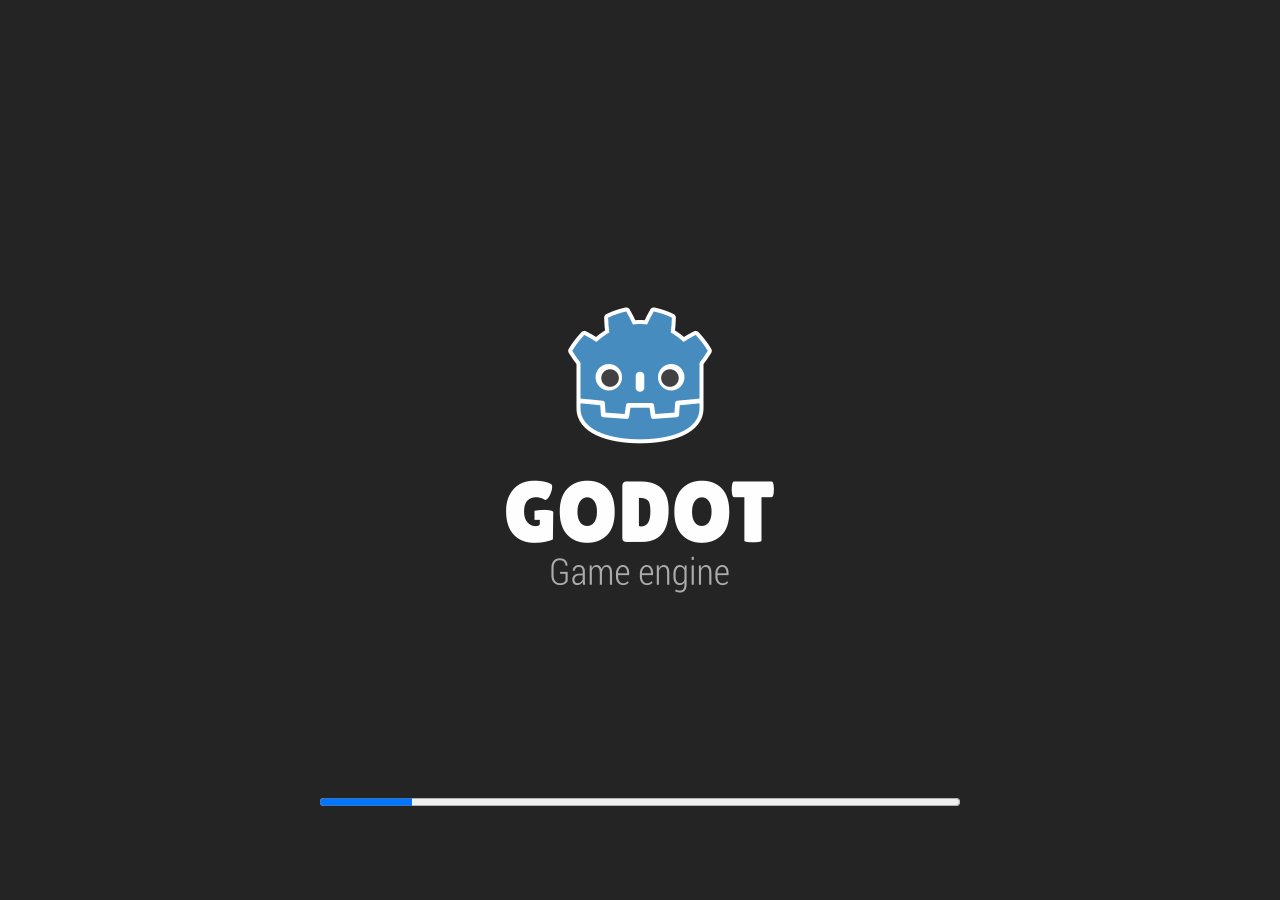
==== index.html @ f8bcf808 "Web export from megumi-joy/sea-hunter@dbbbb89ec7ac269d29a5262772f3e9b4a977f1ab" ====
<!DOCTYPE html>
<html lang="en">
	<head>
		<meta charset="utf-8">
		<meta name="viewport" content="width=device-width, user-scalable=no, initial-scale=1.0">
		<title>Sea Hunter</title>
		<style>
html, body, #canvas {
	margin: 0;
	padding: 0;
	border: 0;
}

body {
	color: white;
	background-color: black;
	overflow: hidden;
	touch-action: none;
}

#canvas {
	display: block;
}

#canvas:focus {
	outline: none;
}

#status, #status-splash, #status-progress {
	position: absolute;
	left: 0;
	right: 0;
}

#status, #status-splash {
	top: 0;
	bottom: 0;
}

#status {
	background-color: #242424;
	display: flex;
	flex-direction: column;
	justify-content: center;
	align-items: center;
	visibility: hidden;
}

#status-splash {
	max-height: 100%;
	max-width: 100%;
	margin: auto;
}

#status-progress, #status-notice {
	display: none;
}

#status-progress {
	bottom: 10%;
	width: 50%;
	margin: 0 auto;
}

#status-notice {
	background-color: #5b3943;
	border-radius: 0.5rem;
	border: 1px solid #9b3943;
	color: #e0e0e0;
	font-family: 'Noto Sans', 'Droid Sans', Arial, sans-serif;
	line-height: 1.3;
	margin: 0 2rem;
	overflow: hidden;
	padding: 1rem;
	text-align: center;
	z-index: 1;
}
		</style>
		<link id="-gd-engine-icon" rel="icon" type="image/png" href="index.icon.png" />
<link rel="apple-touch-icon" href="index.apple-touch-icon.png"/>
<link rel="manifest" href="index.manifest.json">

	</head>
	<body>
		<canvas id="canvas">
			Your browser does not support the canvas tag.
		</canvas>

		<noscript>
			Your browser does not support JavaScript.
		</noscript>

		<div id="status">
			<img id="status-splash" src="index.png" alt="">
			<progress id="status-progress"></progress>
			<div id="status-notice"></div>
		</div>

		<script src="index.js"></script>
		<script>
const GODOT_CONFIG = {"args":[],"canvasResizePolicy":2,"ensureCrossOriginIsolationHeaders":true,"executable":"index","experimentalVK":false,"fileSizes":{"index.pck":6008544,"index.wasm":35376909},"focusCanvas":true,"gdextensionLibs":[],"serviceWorker":"index.service.worker.js"};
const GODOT_THREADS_ENABLED = false;
const engine = new Engine(GODOT_CONFIG);

(function () {
	const statusOverlay = document.getElementById('status');
	const statusProgress = document.getElementById('status-progress');
	const statusNotice = document.getElementById('status-notice');

	let initializing = true;
	let statusMode = '';

	function setStatusMode(mode) {
		if (statusMode === mode || !initializing) {
			return;
		}
		if (mode === 'hidden') {
			statusOverlay.remove();
			initializing = false;
			return;
		}
		statusOverlay.style.visibility = 'visible';
		statusProgress.style.display = mode === 'progress' ? 'block' : 'none';
		statusNotice.style.display = mode === 'notice' ? 'block' : 'none';
		statusMode = mode;
	}

	function setStatusNotice(text) {
		while (statusNotice.lastChild) {
			statusNotice.removeChild(statusNotice.lastChild);
		}
		const lines = text.split('\n');
		lines.forEach((line) => {
			statusNotice.appendChild(document.createTextNode(line));
			statusNotice.appendChild(document.createElement('br'));
		});
	}

	function displayFailureNotice(err) {
		console.error(err);
		if (err instanceof Error) {
			setStatusNotice(err.message);
		} else if (typeof err === 'string') {
			setStatusNotice(err);
		} else {
			setStatusNotice('An unknown error occured');
		}
		setStatusMode('notice');
		initializing = false;
	}

	const missing = Engine.getMissingFeatures({
		threads: GODOT_THREADS_ENABLED,
	});

	if (missing.length !== 0) {
		if (GODOT_CONFIG['serviceWorker'] && GODOT_CONFIG['ensureCrossOriginIsolationHeaders'] && 'serviceWorker' in navigator) {
			// There's a chance that installing the service worker would fix the issue
			Promise.race([
				navigator.serviceWorker.getRegistration().then((registration) => {
					if (registration != null) {
						return Promise.reject(new Error('Service worker already exists.'));
					}
					return registration;
				}).then(() => engine.installServiceWorker()),
				// For some reason, `getRegistration()` can stall
				new Promise((resolve) => {
					setTimeout(() => resolve(), 2000);
				}),
			]).catch((err) => {
				console.error('Error while registering service worker:', err);
			}).then(() => {
				window.location.reload();
			});
		} else {
			// Display the message as usual
			const missingMsg = 'Error\nThe following features required to run Godot projects on the Web are missing:\n';
			displayFailureNotice(missingMsg + missing.join('\n'));
		}
	} else {
		setStatusMode('progress');
		engine.startGame({
			'onProgress': function (current, total) {
				if (current > 0 && total > 0) {
					statusProgress.value = current;
					statusProgress.max = total;
				} else {
					statusProgress.removeAttribute('value');
					statusProgress.removeAttribute('max');
				}
			},
		}).then(() => {
			setStatusMode('hidden');
		}, displayFailureNotice);
	}
}());
		</script>
	</body>
</html>
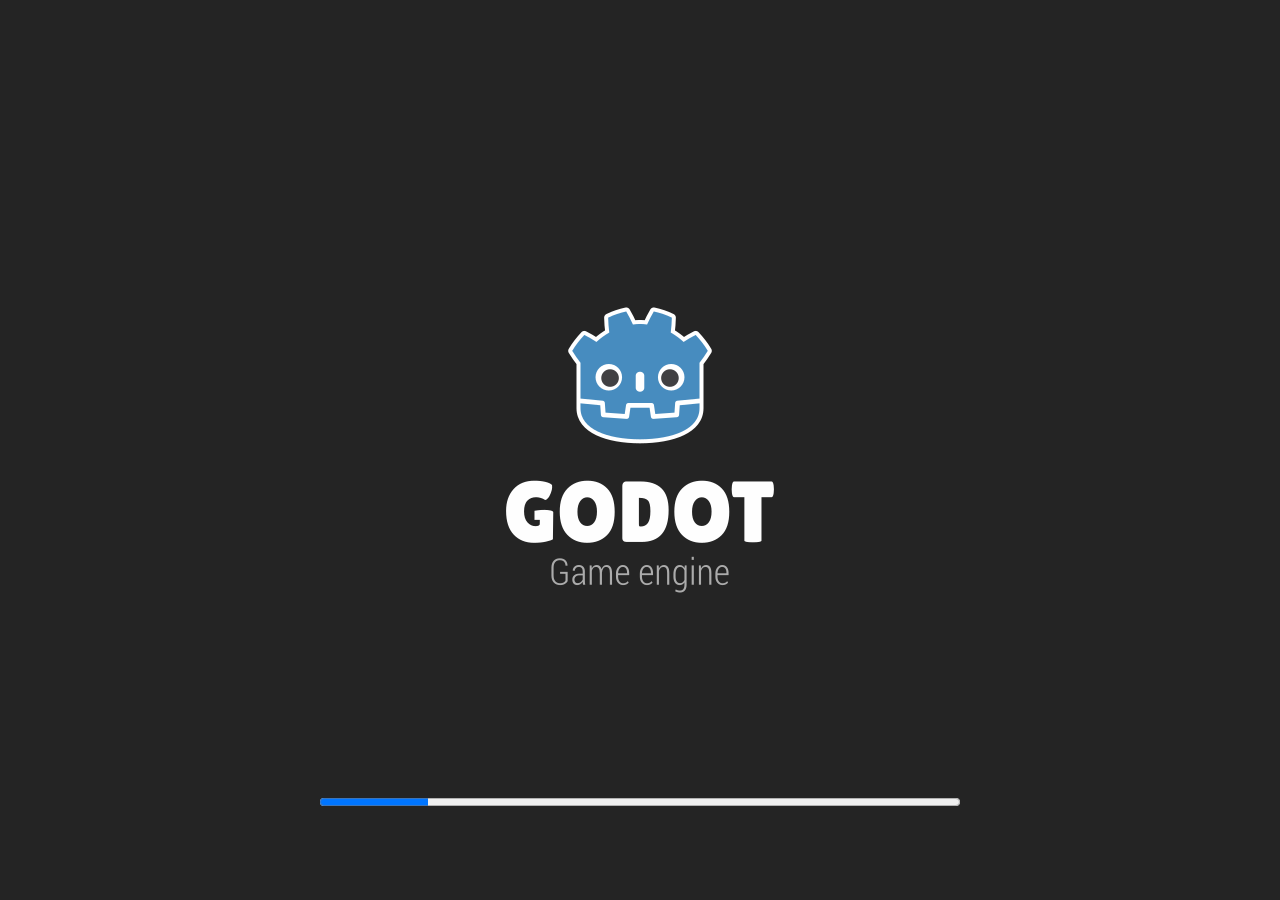
==== commit 516dc0ad: "Web export from megumi-joy/sea-hunter@33b1b75a8dca3f14b688bc32d1b8ebf1f6a52b0d" ====
--- a/index.html
+++ b/index.html
@@ -98,7 +98,7 @@
 
 		<script src="index.js"></script>
 		<script>
-const GODOT_CONFIG = {"args":[],"canvasResizePolicy":2,"ensureCrossOriginIsolationHeaders":true,"executable":"index","experimentalVK":false,"fileSizes":{"index.pck":6008544,"index.wasm":35376909},"focusCanvas":true,"gdextensionLibs":[],"serviceWorker":"index.service.worker.js"};
+const GODOT_CONFIG = {"args":[],"canvasResizePolicy":2,"ensureCrossOriginIsolationHeaders":true,"executable":"index","experimentalVK":false,"fileSizes":{"index.pck":7207952,"index.wasm":35376909},"focusCanvas":true,"gdextensionLibs":[],"serviceWorker":"index.service.worker.js"};
 const GODOT_THREADS_ENABLED = false;
 const engine = new Engine(GODOT_CONFIG);
 
